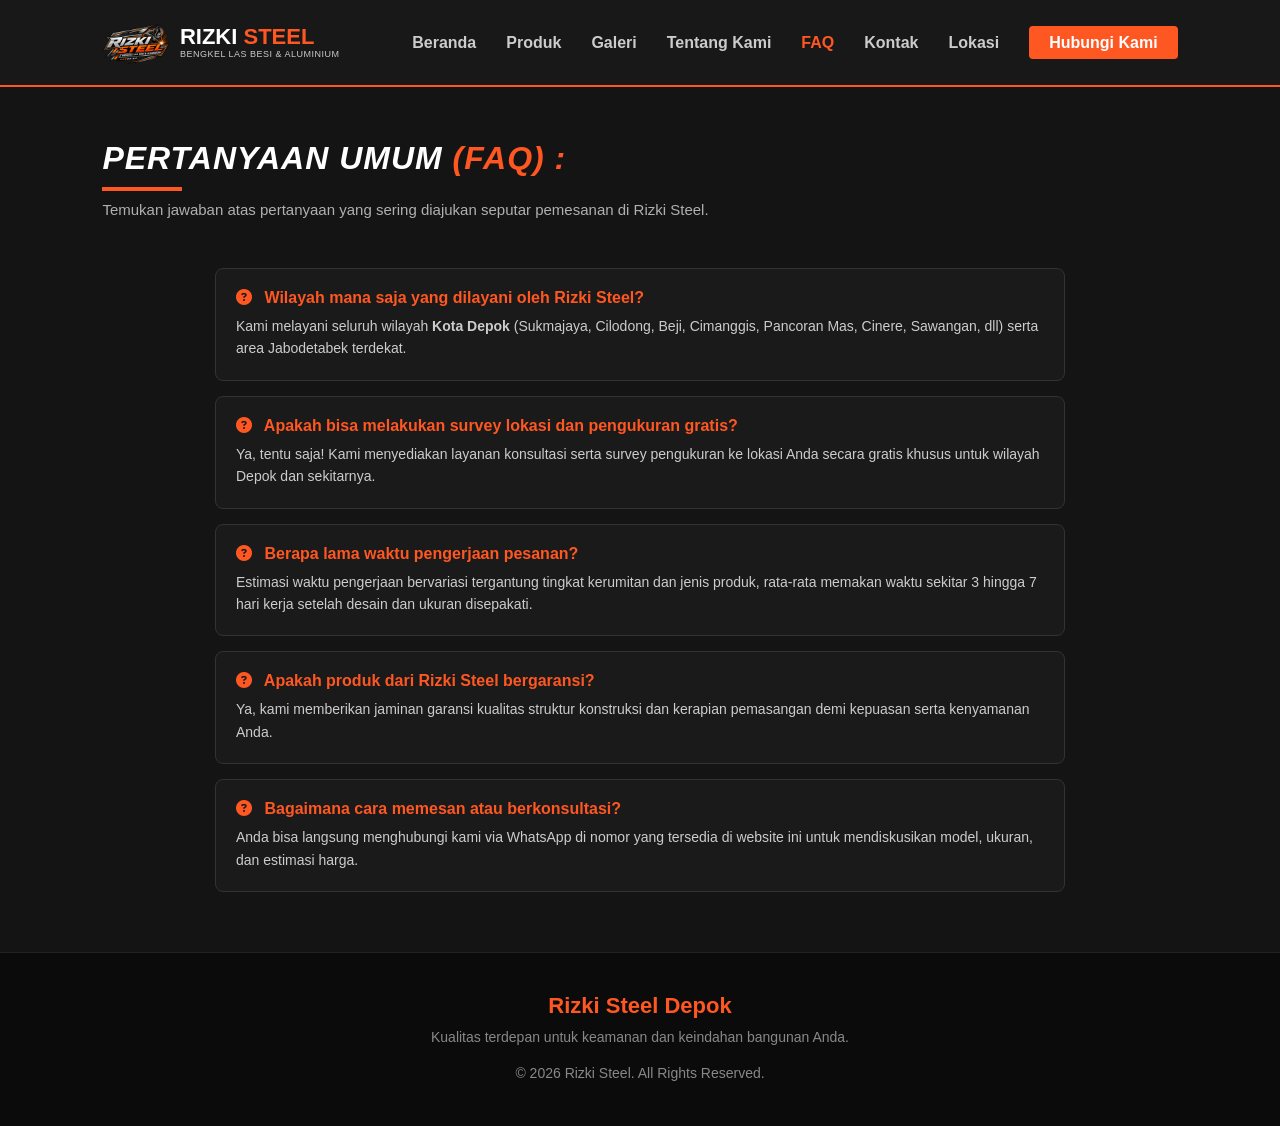
==== faq.html @ d7aa435a "Add files via upload" ====
<!DOCTYPE html>
<html lang="id">
<head>
    <meta charset="UTF-8">
    <meta name="viewport" content="width=device-width, initial-scale=1.0">
    <title>FAQ - Rizki Steel Depok</title>
    <link rel="stylesheet" href="./style.css">
    <!-- FontAwesome untuk ikon -->
    <link rel="stylesheet" href="https://cdnjs.cloudflare.com/ajax/libs/font-awesome/6.4.0/css/all.min.css">
</head>
<body>

    <!-- Navigasi -->
    <header class="navbar">
        <div class="nav-brand" style="display: flex; align-items: center; gap: 10px;">
            <img src="logors.png" alt="Logo Rizki Steel" style="height: 45px; width: auto;">
            <div style="display: flex; flex-direction: column; line-height: 1.1;">
                <span class="brand-rizki">RIZKI <span class="brand-steel">STEEL</span></span>
                <span style="font-size: 9px; color: #ccc; letter-spacing: 0.5px;">BENGKEL LAS BESI & ALUMINIUM</span>
            </div>
        </div>
        <ul class="nav-menu">
            <li><a href="index.html">Beranda</a></li>
            <li><a href="produk.html">Produk</a></li>
            <li><a href="galeri.html">Galeri</a></li>
            <li><a href="tentang.html">Tentang Kami</a></li>
            <li><a href="faq.html" style="color: #ff5722;">FAQ</a></li>
            <li><a href="kontak.html">Kontak</a></li>
            <li><a href="lokasi.html">Lokasi</a></li>
            <li><a href="https://wa.me/6285711077124" target="_blank" class="nav-cta">Hubungi Kami</a></li>
        </ul>
    </header>

    <!-- Bagian Halaman FAQ -->
    <section class="services" style="padding-top: 140px; min-height: 100vh; padding-bottom: 60px;">
        <div class="section-header">
            <h2>PERTANYAAN UMUM <span>(FAQ) :</span></h2>
            <div class="line"></div>
            <p style="color: #b0b0b0; margin-top: 10px; font-size: 15px;">Temukan jawaban atas pertanyaan yang sering diajukan seputar pemesanan di Rizki Steel.</p>
        </div>

        <div style="max-width: 850px; margin: 0 auto; display: flex; flex-direction: column; gap: 15px;">
            
            <!-- Pertanyaan 1 -->
            <div style="background: #1a1a1a; border: 1px solid #333; border-radius: 8px; padding: 20px;">
                <h3 style="color: #ff5722; font-size: 16px; margin-bottom: 8px;"><i class="fas fa-question-circle" style="margin-right: 8px;"></i> Wilayah mana saja yang dilayani oleh Rizki Steel?</h3>
                <p style="color: #ccc; font-size: 14px; line-height: 1.6;">Kami melayani seluruh wilayah <strong>Kota Depok</strong> (Sukmajaya, Cilodong, Beji, Cimanggis, Pancoran Mas, Cinere, Sawangan, dll) serta area Jabodetabek terdekat.</p>
            </div>

            <!-- Pertanyaan 2 -->
            <div style="background: #1a1a1a; border: 1px solid #333; border-radius: 8px; padding: 20px;">
                <h3 style="color: #ff5722; font-size: 16px; margin-bottom: 8px;"><i class="fas fa-question-circle" style="margin-right: 8px;"></i> Apakah bisa melakukan survey lokasi dan pengukuran gratis?</h3>
                <p style="color: #ccc; font-size: 14px; line-height: 1.6;">Ya, tentu saja! Kami menyediakan layanan konsultasi serta survey pengukuran ke lokasi Anda secara gratis khusus untuk wilayah Depok dan sekitarnya.</p>
            </div>

            <!-- Pertanyaan 3 -->
            <div style="background: #1a1a1a; border: 1px solid #333; border-radius: 8px; padding: 20px;">
                <h3 style="color: #ff5722; font-size: 16px; margin-bottom: 8px;"><i class="fas fa-question-circle" style="margin-right: 8px;"></i> Berapa lama waktu pengerjaan pesanan?</h3>
                <p style="color: #ccc; font-size: 14px; line-height: 1.6;">Estimasi waktu pengerjaan bervariasi tergantung tingkat kerumitan dan jenis produk, rata-rata memakan waktu sekitar 3 hingga 7 hari kerja setelah desain dan ukuran disepakati.</p>
            </div>

            <!-- Pertanyaan 4 -->
            <div style="background: #1a1a1a; border: 1px solid #333; border-radius: 8px; padding: 20px;">
                <h3 style="color: #ff5722; font-size: 16px; margin-bottom: 8px;"><i class="fas fa-question-circle" style="margin-right: 8px;"></i> Apakah produk dari Rizki Steel bergaransi?</h3>
                <p style="color: #ccc; font-size: 14px; line-height: 1.6;">Ya, kami memberikan jaminan garansi kualitas struktur konstruksi dan kerapian pemasangan demi kepuasan serta kenyamanan Anda.</p>
            </div>

            <!-- Pertanyaan 5 -->
            <div style="background: #1a1a1a; border: 1px solid #333; border-radius: 8px; padding: 20px;">
                <h3 style="color: #ff5722; font-size: 16px; margin-bottom: 8px;"><i class="fas fa-question-circle" style="margin-right: 8px;"></i> Bagaimana cara memesan atau berkonsultasi?</h3>
                <p style="color: #ccc; font-size: 14px; line-height: 1.6;">Anda bisa langsung menghubungi kami via WhatsApp di nomor yang tersedia di website ini untuk mendiskusikan model, ukuran, dan estimasi harga.</p>
            </div>

        </div>
    </section>

    <!-- Footer -->
    <footer class="footer">
        <div class="footer-content">
            <h3>Rizki Steel Depok</h3>
            <p>Kualitas terdepan untuk keamanan dan keindahan bangunan Anda.</p>
            <p class="copyright">&copy; 2026 Rizki Steel. All Rights Reserved.</p>
        </div>
    </footer>

</body>
</html>
---- style.css ----
/* Pengaturan Umum & Tema Gelap Metalik */
* {
    margin: 0;
    padding: 0;
    box-sizing: border-box;
    font-family: 'Segoe UI', Tahoma, Geneva, Verdana, sans-serif;
}

body {
    background-color: #121212;
    color: #f0f0f0;
    overflow-x: hidden;
}

/* Navigasi */
.navbar {
    display: flex;
    justify-content: space-between;
    align-items: center;
    padding: 20px 8%;
    background-color: #181818;
    border-bottom: 2px solid #ff5722;
    position: fixed;
    width: 100%;
    top: 0;
    z-index: 1000;
}

.brand-rizki {
    font-size: 22px;
    font-weight: 900;
    color: #ffffff;
}

.brand-steel {
    font-size: 22px;
    font-weight: 900;
    color: #ff5722;
}

.nav-menu {
    list-style: none;
    display: flex;
    gap: 30px;
    align-items: center;
}

.nav-menu a {
    text-decoration: none;
    color: #cccccc;
    font-weight: 600;
    transition: color 0.3s;
}

.nav-menu a:hover {
    color: #ff5722;
}

.nav-cta {
    background: #ff5722;
    color: white !important;
    padding: 8px 20px;
    border-radius: 4px;
    transition: background 0.3s;
}

.nav-cta:hover {
    background: #e64a19;
}

/* Hero Section */
.hero {
    min-height: 100vh;
    display: flex;
    align-items: center;
    padding: 120px 8% 60px 8%;
    background: linear-gradient(rgba(0,0,0,0.7), rgba(0,0,0,0.7)), url('rizkisteelbc.png');
    background-size: cover;
    background-position: center;
}

.hero-container {
    display: flex;
    justify-content: space-between;
    align-items: center;
    width: 100%;
    gap: 50px;
}

.hero-left {
    flex: 1;
}

.main-logo {
    font-size: 55px;
    font-weight: 900;
    color: #ffffff;
    line-height: 1.1;
    text-shadow: 2px 2px 4px rgba(0,0,0,0.5);
}

.main-logo span {
    color: #ff5722;
}

.logo-sub {
    font-size: 18px;
    color: #aaaaaa;
    letter-spacing: 2px;
    margin-top: 5px;
    margin-bottom: 20px;
    font-weight: bold;
}

.hero-desc {
    font-size: 16px;
    color: #b0b0b0;
    line-height: 1.6;
    margin-bottom: 30px;
}

.hero-buttons {
    display: flex;
    gap: 15px;
}

.btn-primary {
    background-color: #25d366; /* Warna hijau khas WhatsApp */
    color: white;
    padding: 12px 25px;
    border-radius: 5px;
    text-decoration: none;
    font-weight: bold;
    display: flex;
    align-items: center;
    gap: 8px;
    transition: opacity 0.3s;
}

.btn-primary:hover {
    opacity: 0.9;
}

.btn-secondary {
    border: 2px solid #ff5722;
    color: #ff5722;
    padding: 12px 25px;
    border-radius: 5px;
    text-decoration: none;
    font-weight: bold;
    transition: all 0.3s;
}

.btn-secondary:hover {
    background-color: #ff5722;
    color: white;
}

/* Kotak Informasi Kontak di Kanan */
.hero-right {
    flex: 0.8;
    display: flex;
    flex-direction: column;
    gap: 15px;
}

.info-card {
    background: #1e1e1e;
    border-left: 4px solid #ff5722;
    padding: 20px;
    border-radius: 6px;
    box-shadow: 0 4px 10px rgba(0,0,0,0.3);
}

.info-card h3 {
    font-size: 15px;
    color: #ff5722;
    margin-bottom: 5px;
    display: flex;
    align-items: center;
    gap: 10px;
}

.info-card p {
    font-size: 16px;
    color: #e0e0e0;
}

/* Bagian Layanan */
.services {
    padding: 80px 8%;
    background-color: #141414;
}

.section-header {
    margin-bottom: 50px;
}

.section-header h2 {
    font-size: 32px;
    color: #ffffff;
    font-style: italic;
    letter-spacing: 1px;
}

.section-header h2 span {
    color: #ff5722;
}

.line {
    width: 80px;
    height: 4px;
    background-color: #ff5722;
    margin-top: 10px;
}

.services-grid {
    display: grid;
    grid-template-columns: repeat(auto-fit, minmax(220px, 1fr));
    gap: 20px;
}

.service-item {
    background: #1b1b1b;
    border: 1px solid #2c2c2c;
    padding: 20px;
    border-radius: 8px;
    display: flex;
    align-items: center;
    gap: 15px;
    transition: all 0.3s ease;
}

.service-item:hover {
    border-color: #ff5722;
    transform: translateY(-5px);
    background: #222222;
}

.service-item i {
    font-size: 24px;
    color: #ff5722;
    min-width: 30px;
    text-align: center;
}

.service-item span {
    font-size: 16px;
    font-weight: 600;
    color: #e0e0e0;
}

/* Footer */
.footer {
    background-color: #0b0b0b;
    padding: 40px 8%;
    text-align: center;
    border-top: 1px solid #222;
}

.footer-content h3 {
    color: #ff5722;
    font-size: 22px;
    margin-bottom: 10px;
}

.footer-content p {
    color: #888;
    font-size: 14px;
    margin-bottom: 5px;
}

.copyright {
    margin-top: 20px;
    color: #555;
    font-size: 13px;
}

/* Responsif untuk HP */
@media (max-width: 900px) {
    .hero-container {
        flex-direction: column;
    }
    .main-logo {
        font-size: 40px;
    }
    .nav-menu {
        display: none; /* Bisa disembunyikan atau diatur ulang untuk mobile */
    }
}
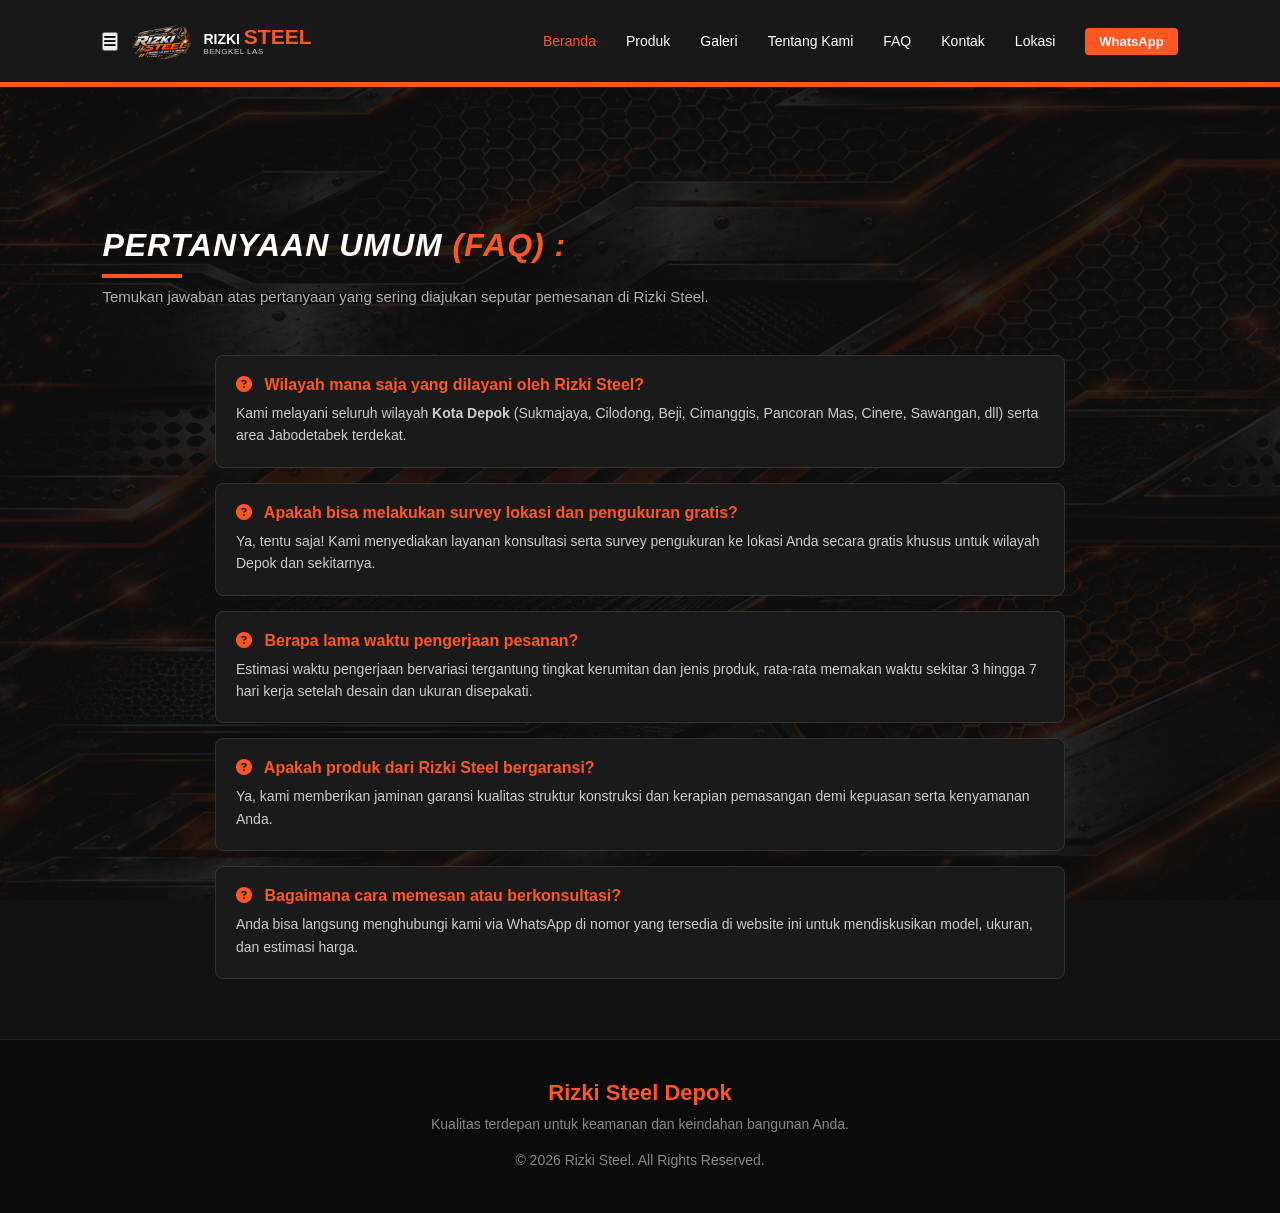
==== commit b7d6fde1: "Add files via upload" ====
--- a/faq.html
+++ b/faq.html
@@ -10,24 +10,38 @@
 </head>
 <body>
 
-    <!-- Navigasi -->
-    <header class="navbar">
-        <div class="nav-brand" style="display: flex; align-items: center; gap: 10px;">
-            <img src="logors.png" alt="Logo Rizki Steel" style="height: 45px; width: auto;">
-            <div style="display: flex; flex-direction: column; line-height: 1.1;">
-                <span class="brand-rizki">RIZKI <span class="brand-steel">STEEL</span></span>
-                <span style="font-size: 9px; color: #ccc; letter-spacing: 0.5px;">BENGKEL LAS BESI & ALUMINIUM</span>
+   <!-- Navigasi dengan Tombol 3 Baris untuk HP & Tetap Normal di PC -->
+    <header class="navbar" style="display: flex; justify-content: space-between; align-items: center; position: relative;">
+        <div style="display: flex; align-items: center; gap: 12px;">
+            <!-- Tombol Ikon 3 Baris (Hanya muncul di HP) -->
+            <button class="menu-toggle" onclick="toggleMenu()">
+                <i class="fas fa-bars"></i>
+            </button>
+
+            <!-- Logo & Brand -->
+            <div class="nav-brand" style="display: flex; align-items: center; gap: 10px;">
+                <img src="logors.png" alt="Logo Rizki Steel" style="height: 42px; width: auto;">
+                <div style="display: flex; flex-direction: column; line-height: 1.1;">
+                    <span class="brand-rizki" style="font-size: 14px;">RIZKI <span class="brand-steel">STEEL</span></span>
+                    <span style="font-size: 8px; color: #ccc; letter-spacing: 0.5px;">BENGKEL LAS</span>
+                </div>
             </div>
         </div>
+
+        <!-- Daftar Menu (Otomatis menyesuaikan PC dan HP) -->
         <ul class="nav-menu">
-            <li><a href="index.html">Beranda</a></li>
-            <li><a href="produk.html">Produk</a></li>
-            <li><a href="galeri.html">Galeri</a></li>
-            <li><a href="tentang.html">Tentang Kami</a></li>
-            <li><a href="faq.html" style="color: #ff5722;">FAQ</a></li>
-            <li><a href="kontak.html">Kontak</a></li>
-            <li><a href="lokasi.html">Lokasi</a></li>
-            <li><a href="https://wa.me/6285711077124" target="_blank" class="nav-cta">Hubungi Kami</a></li>
+            <li><a href="index.html" style="color: #ff5722; text-decoration: none; font-size: 14px; font-weight: 500;">Beranda</a></li>
+            <li><a href="produk.html" style="color: #fff; text-decoration: none; font-size: 14px; font-weight: 500;">Produk</a></li>
+            <li><a href="galeri.html" style="color: #fff; text-decoration: none; font-size: 14px; font-weight: 500;">Galeri</a></li>
+            <li><a href="tentang.html" style="color: #fff; text-decoration: none; font-size: 14px; font-weight: 500;">Tentang Kami</a></li>
+            <li><a href="faq.html" style="color: #fff; text-decoration: none; font-size: 14px; font-weight: 500;">FAQ</a></li>
+            <li><a href="kontak.html" style="color: #fff; text-decoration: none; font-size: 14px; font-weight: 500;">Kontak</a></li>
+            <li><a href="lokasi.html" style="color: #fff; text-decoration: none; font-size: 14px; font-weight: 500;">Lokasi</a></li>
+            <li>
+                <a href="https://wa.me/6285711077124" target="_blank" style="background: #ff5722; color: white; padding: 6px 14px; border-radius: 4px; text-decoration: none; font-size: 13px; font-weight: bold; display: inline-block;">
+                    WhatsApp
+                </a>
+            </li>
         </ul>
     </header>
 
@@ -83,5 +97,15 @@
         </div>
     </footer>
 
+<!-- Skrip untuk Menu 3 Baris HP -->
+    <script>
+        function toggleMenu() {
+            const navMenu = document.querySelector('.nav-menu');
+            navMenu.classList.toggle('active');
+        }
+    </script>
+</body>
+</html>
+
 </body>
 </html>
--- a/style.css
+++ b/style.css
@@ -10,7 +10,7 @@
     background-color: #121212;
     color: #f0f0f0;
     overflow-x: hidden;
-}
+}   
 
 /* Navigasi */
 .navbar {
@@ -28,13 +28,13 @@
 
 .brand-rizki {
     font-size: 22px;
-    font-weight: 900;
+    font-weight: 700;   /* Dibuat agak ramping sedikit */
     color: #ffffff;
 }
 
 .brand-steel {
-    font-size: 22px;
-    font-weight: 900;
+    font-size: 21px;   /* Dikecilkan 1 piksel agar proporsional */
+    font-weight: 600;   /* Ketebalan dikurangi agar tidak terlalu "berat" */
     color: #ff5722;
 }
 
@@ -186,10 +186,15 @@
     color: #e0e0e0;
 }
 
-/* Bagian Layanan */
+/* Bagian Layanan & Galeri Produk (Background Industrial) */
+/* Background Bagian Layanan & Galeri menggunakan foto industrial */
 .services {
     padding: 80px 8%;
-    background-color: #141414;
+    background: linear-gradient(rgba(15, 15, 15, 0.90), rgba(15, 15, 15, 0.90)), url('rizkisteelbc.png');
+    background-size: cover;
+    background-position: center;
+    background-attachment: fixed;
+    border-top: 3px solid #ff5722;
 }
 
 .section-header {
@@ -221,8 +226,8 @@
 }
 
 .service-item {
-    background: #1b1b1b;
-    border: 1px solid #2c2c2c;
+    background: #1a1a1a;
+    border: 1px solid #2a2a2a;
     padding: 20px;
     border-radius: 8px;
     display: flex;
@@ -235,6 +240,7 @@
     border-color: #ff5722;
     transform: translateY(-5px);
     background: #222222;
+    box-shadow: 0 10px 20px rgba(255, 87, 34, 0.2);
 }
 
 .service-item i {
@@ -276,15 +282,84 @@
     font-size: 13px;
 }
 
-/* Responsif untuk HP */
-@media (max-width: 900px) {
+/* --- Pengaturan Responsif untuk Ponsel (Layar di bawah 768px) --- */
+@media screen and (max-width: 768px) {
+    /* Perkecil ukuran padding dan atur ulang navbar */
+    .navbar {
+        flex-direction: column;
+        padding: 10px 15px !important;
+        gap: 8px;
+    }
+
+    /* Buat menu navigasi bisa digeser ke samping atau tersusun rapi di HP */
+    .nav-menu {
+        display: flex;
+        flex-wrap: wrap;
+        justify-content: center;
+        gap: 8px 12px !important;
+        padding: 0 !important;
+        margin: 5px 0 0 0 !important;
+        list-style: none;
+    }
+
+    .nav-menu li a {
+        font-size: 12px !important;
+        padding: 4px 8px !important;
+    }
+
+    /* Sembunyikan tombol CTA besar di header HP jika terlalu padat, atau perkecil */
+    .nav-cta {
+        display: inline-block !important;
+        font-size: 11px !important;
+        padding: 4px 10px !important;
+    }
+
+    /* Penyesuaian Hero Section di HP */
     .hero-container {
+        flex-direction: column !important;
+        padding-top: 100px !important;
+    }
+
+    /* --- Pengaturan Tombol Menu 3 Baris (Hamburger Menu) --- */
+.menu-toggle {
+    display: none; /* Disembunyikan di PC/Laptop */
+    cursor: pointer;
+    font-size: 24px;
+    color: #fff;
+    background: none;
+    border: none;
+}
+
+/* Hanya aktif khusus di layar HP (lebar di bawah 768px) */
+@media screen and (max-width: 768px) {
+    .menu-toggle {
+        display: block !important; /* Munculkan ikon 3 baris di HP */
+    }
+
+    .navbar {
+        justify-content: space-between !important;
+        padding: 12px 15px !important;
+    }
+
+    /* Menu disembunyikan secara default di HP sebelum ikon diklik */
+    .nav-menu {
+        display: none;
         flex-direction: column;
-    }
-    .main-logo {
-        font-size: 40px;
-    }
-    .nav-menu {
-        display: none; /* Bisa disembunyikan atau diatur ulang untuk mobile */
-    }
+        width: 100%;
+        background: rgba(15, 15, 15, 0.98);
+        position: absolute;
+        top: 65px;
+        left: 0;
+        padding: 20px 0;
+        border-bottom: 2px solid #ff5722;
+        text-align: center;
+        gap: 15px;
+        box-shadow: 0 10px 20px rgba(0,0,0,0.5);
+    }
+
+    /* Ketika ikon 3 baris diklik, kelas 'active' ini terpanggil untuk memunculkan menu */
+    .nav-menu.active {
+        display: flex !important;
+    }
+}
 }
